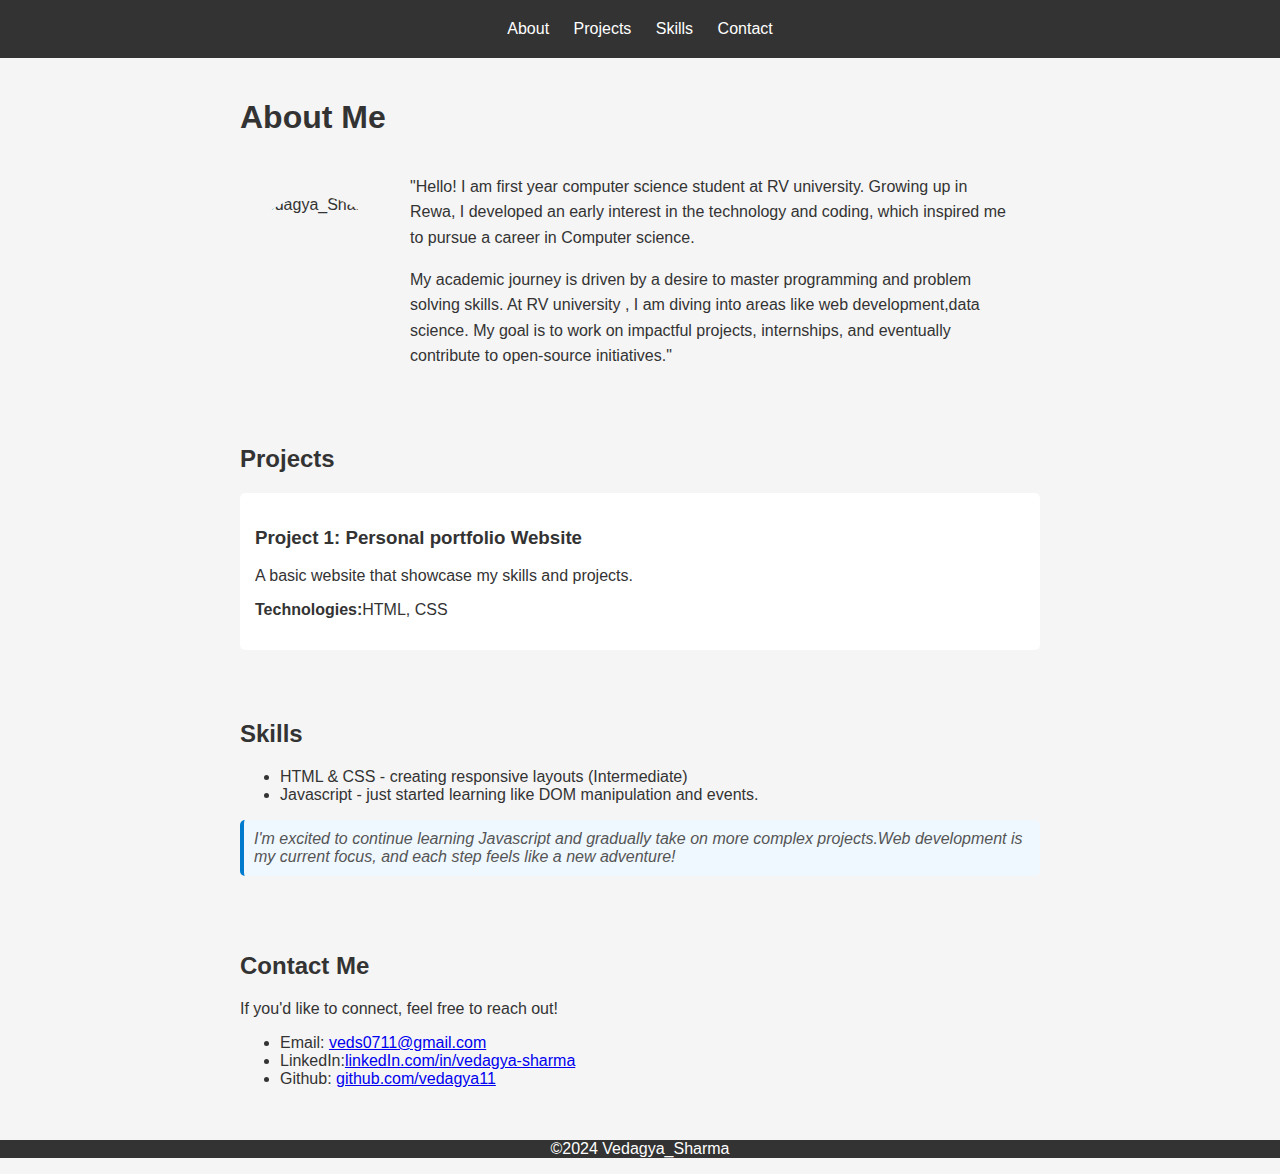
==== index.html @ c4689f20 "Rename myportfolio.html to index.html" ====
<!DOCTYPE html>
<html lang="en">
<head>
    <meta charset="UTF-8">
    <meta name="viewport" content="width=device-width, initial-scale=1.0">
    <title>vedagya | portfolio</title>
    <link rel="stylesheet" href="styles.css">
</head>
<body>
    <header>
        <nav>
            <a href="#about">About</a>
            <a href="#projects">Projects</a>
            <a href="#skills">Skills</a>
            <a href="#contact ">Contact</a>
        </nav>
    </header>
    <section id="about-content">
        <h1>About Me</h1>
        <div class="about-content">
        <img src="https://i.postimg.cc/hPQRqWM5/temp-Imagecool9-K.avif" alt="Vedagya_Sharma" class="profile-photo">
        <div class="about-text">
        <P>"Hello! I am first year computer science student at RV university. Growing up in Rewa, I developed an early interest in the technology and coding, which inspired me to pursue a career in Computer science.
        </P>
        <p> My  academic journey is driven by a desire to master programming and problem solving skills. At RV university , I am diving into areas like web development,data science. My goal is to work on impactful projects, internships, and eventually contribute to open-source initiatives."</p>
        <p> </p>
    </div>
</div>
    </section>
    <section id="projects">
        <h2>Projects</h2>
        <div class="project">
            <h3>Project 1: Personal portfolio Website</h3>
            <p>A basic website that showcase my skills and projects.</p>
            <p><strong>Technologies:</strong>HTML, CSS</p>
        </div>
    </section>
    <section id="skills">
        <h2>Skills</h2>
        <ul>
            <Li> HTML & CSS - creating responsive layouts (Intermediate)</Li>
            <li> Javascript - just started learning like DOM manipulation and events. </li>
        </ul>
        <p class="growth-highlight">I'm excited to continue learning Javascript and gradually take on more complex projects.Web development is my current focus, and each step feels like a new adventure!</p>
    </section>
    <section id="Contact">
        <h2>Contact Me</h2>
        <p>If you'd like to connect, feel free to reach out!</p>
        <ul>
            <li> Email: <a href="mailto:veds0711@gmail.com">veds0711@gmail.com</a></li>
            <li> LinkedIn:<a href="https://www.linkedin.com/in/vedagya-sharma-52536432a/" target="_blank">linkedIn.com/in/vedagya-sharma</a></li>
            <li>Github: <a href="https://github.com/vedagya11" target="_blank" >github.com/vedagya11</a></li>
        </ul>
    </section>
    <footer>
        <p>&copy;2024 Vedagya_Sharma</p>
    </footer>

    
</body>
</html>
---- styles.css ----
body {
    font-family: Arial, Helvetica, sans-serif;
    margin: 0;
    padding: 0;
    color: #333;
    background-color: #f5f5f5;
}

header{
    background-color: #333;
    color: #fff;
    padding: 20px;
    text-align: center;
}

header nav a {
    color: #fff;
    margin: 0 10px;
    text-decoration: none;

}

header nav a:hover{
    text-decoration: underline;
}

section{
    padding: 20px;
    max-width: 800px;
    margin: auto;
}

h2{
    color: #333;
}

.project{
    background-color: #fff;
    padding: 15px;
    margin: 10px 0;
    border-radius: 5px;

}

footer{
    background-color: #333;
    color: #fff;
    text-align: center;
    padding: 1opx;
}

.about-content{
    display: flex;
    align-items: center;
    gap: 20px;
}


.profile-photo{
    width: 150px;
    height: 150px;
    border-radius: 50%;
    object-fit: cover;
}

.about-text{
    max-width: 600px;
    line-height: 1.6;
}

.growth-highlight{
    font-style: italic;
    color: #555;
    margin-top: 15px;
    padding: 10px;

background-color: #f0f8ff;
border-left: 4px solid #007acc;
border-radius: 5px;}
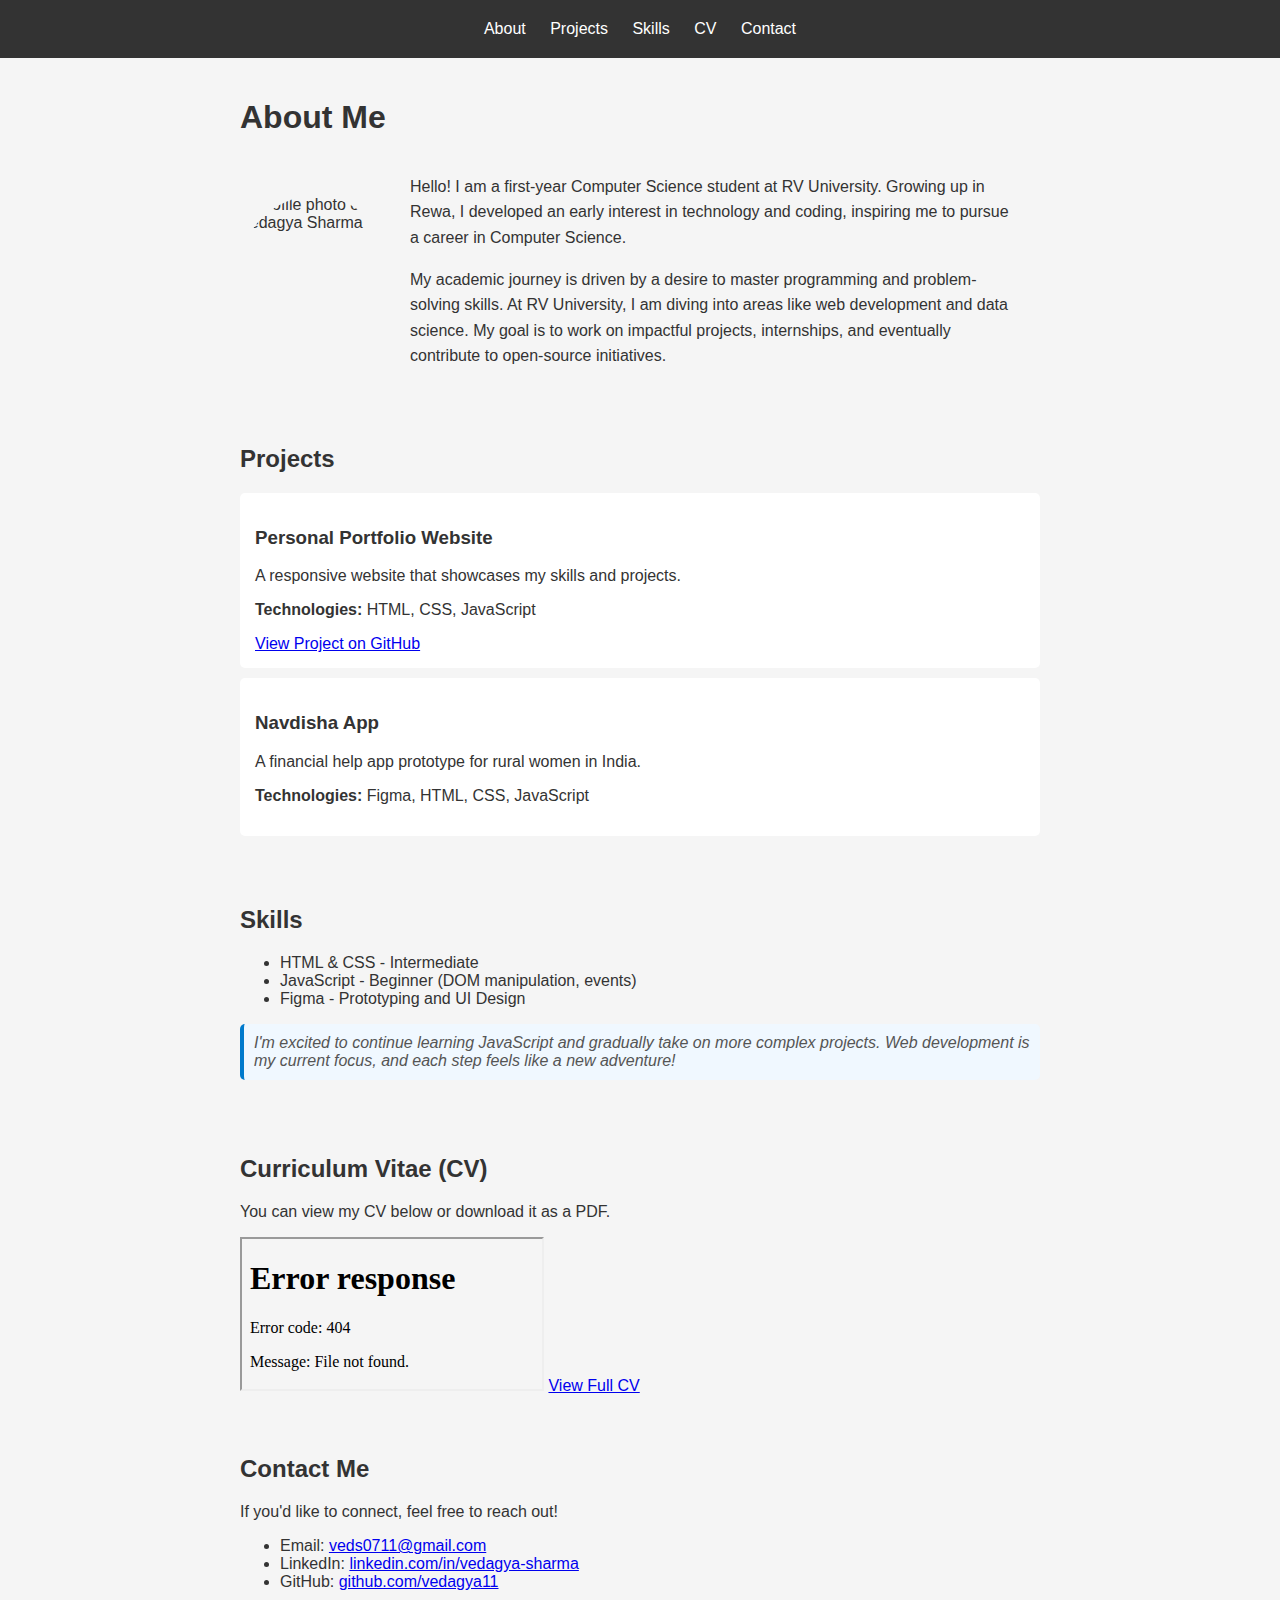
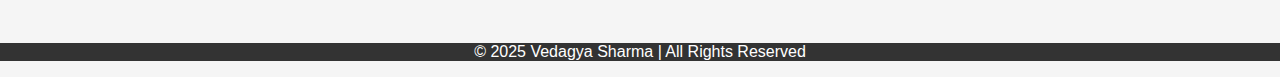
==== commit 00813255: "index.html" ====
--- a/index.html
+++ b/index.html
@@ -3,8 +3,10 @@
 <head>
     <meta charset="UTF-8">
     <meta name="viewport" content="width=device-width, initial-scale=1.0">
-    <title>vedagya | portfolio</title>
+    <title>Vedagya | Portfolio</title>
     <link rel="stylesheet" href="styles.css">
+    <link href="https://fonts.googleapis.com/css2?family=Poppins:wght@300;400;600&display=swap" rel="stylesheet">
+   
 </head>
 <body>
     <header>
@@ -12,50 +14,72 @@
             <a href="#about">About</a>
             <a href="#projects">Projects</a>
             <a href="#skills">Skills</a>
-            <a href="#contact ">Contact</a>
+            <a href="cv.html">CV</a>
+            <a href="#contact">Contact</a>
         </nav>
     </header>
-    <section id="about-content">
+
+    <section id="about">
         <h1>About Me</h1>
         <div class="about-content">
-        <img src="https://i.postimg.cc/hPQRqWM5/temp-Imagecool9-K.avif" alt="Vedagya_Sharma" class="profile-photo">
-        <div class="about-text">
-        <P>"Hello! I am first year computer science student at RV university. Growing up in Rewa, I developed an early interest in the technology and coding, which inspired me to pursue a career in Computer science.
-        </P>
-        <p> My  academic journey is driven by a desire to master programming and problem solving skills. At RV university , I am diving into areas like web development,data science. My goal is to work on impactful projects, internships, and eventually contribute to open-source initiatives."</p>
-        <p> </p>
-    </div>
-</div>
+            <img src="https://i.postimg.cc/hPQRqWM5/temp-Imagecool9-K.avif" alt="Profile photo of Vedagya Sharma" class="profile-photo">
+            <div class="about-text">
+                <p>
+                    Hello! I am a first-year Computer Science student at RV University. Growing up in Rewa, I developed an early interest in technology and coding, inspiring me to pursue a career in Computer Science.
+                </p>
+                <p>
+                    My academic journey is driven by a desire to master programming and problem-solving skills. At RV University, I am diving into areas like web development and data science. My goal is to work on impactful projects, internships, and eventually contribute to open-source initiatives.
+                </p>
+            </div>
+        </div>
     </section>
+
     <section id="projects">
         <h2>Projects</h2>
         <div class="project">
-            <h3>Project 1: Personal portfolio Website</h3>
-            <p>A basic website that showcase my skills and projects.</p>
-            <p><strong>Technologies:</strong>HTML, CSS</p>
+            <h3>Personal Portfolio Website</h3>
+            <p>A responsive website that showcases my skills and projects.</p>
+            <p><strong>Technologies:</strong> HTML, CSS, JavaScript</p>
+            <a href="https://github.com/vedagya11/portfolio" target="_blank">View Project on GitHub</a>
+        </div>
+        <div class="project">
+            <h3>Navdisha App</h3>
+            <p>A financial help app prototype for rural women in India.</p>
+            <p><strong>Technologies:</strong> Figma, HTML, CSS, JavaScript</p>
         </div>
     </section>
+
     <section id="skills">
         <h2>Skills</h2>
         <ul>
-            <Li> HTML & CSS - creating responsive layouts (Intermediate)</Li>
-            <li> Javascript - just started learning like DOM manipulation and events. </li>
+            <li>HTML & CSS - Intermediate</li>
+            <li>JavaScript - Beginner (DOM manipulation, events)</li>
+            <li>Figma - Prototyping and UI Design</li>
         </ul>
-        <p class="growth-highlight">I'm excited to continue learning Javascript and gradually take on more complex projects.Web development is my current focus, and each step feels like a new adventure!</p>
+        <p class="growth-highlight">
+            I'm excited to continue learning JavaScript and gradually take on more complex projects. Web development is my current focus, and each step feels like a new adventure!
+        </p>
     </section>
-    <section id="Contact">
+
+    <section id="cv">
+        <h2>Curriculum Vitae (CV)</h2>
+        <p>You can view my CV below or download it as a PDF.</p>
+        <iframe src="cv.html" class="cv-frame"></iframe>
+        <a href="cv.html" target="_blank" class="btn">View Full CV</a>
+    </section>
+
+    <section id="contact">
         <h2>Contact Me</h2>
         <p>If you'd like to connect, feel free to reach out!</p>
         <ul>
-            <li> Email: <a href="mailto:veds0711@gmail.com">veds0711@gmail.com</a></li>
-            <li> LinkedIn:<a href="https://www.linkedin.com/in/vedagya-sharma-52536432a/" target="_blank">linkedIn.com/in/vedagya-sharma</a></li>
-            <li>Github: <a href="https://github.com/vedagya11" target="_blank" >github.com/vedagya11</a></li>
+            <li>Email: <a href="mailto:veds0711@gmail.com">veds0711@gmail.com</a></li>
+            <li>LinkedIn: <a href="https://www.linkedin.com/in/vedagya-sharma-52536432a/" target="_blank">linkedin.com/in/vedagya-sharma</a></li>
+            <li>GitHub: <a href="https://github.com/vedagya11" target="_blank">github.com/vedagya11</a></li>
         </ul>
     </section>
+
     <footer>
-        <p>&copy;2024 Vedagya_Sharma</p>
+        <p>&copy; 2025 Vedagya Sharma | All Rights Reserved</p>
     </footer>
-
-    
 </body>
 </html>
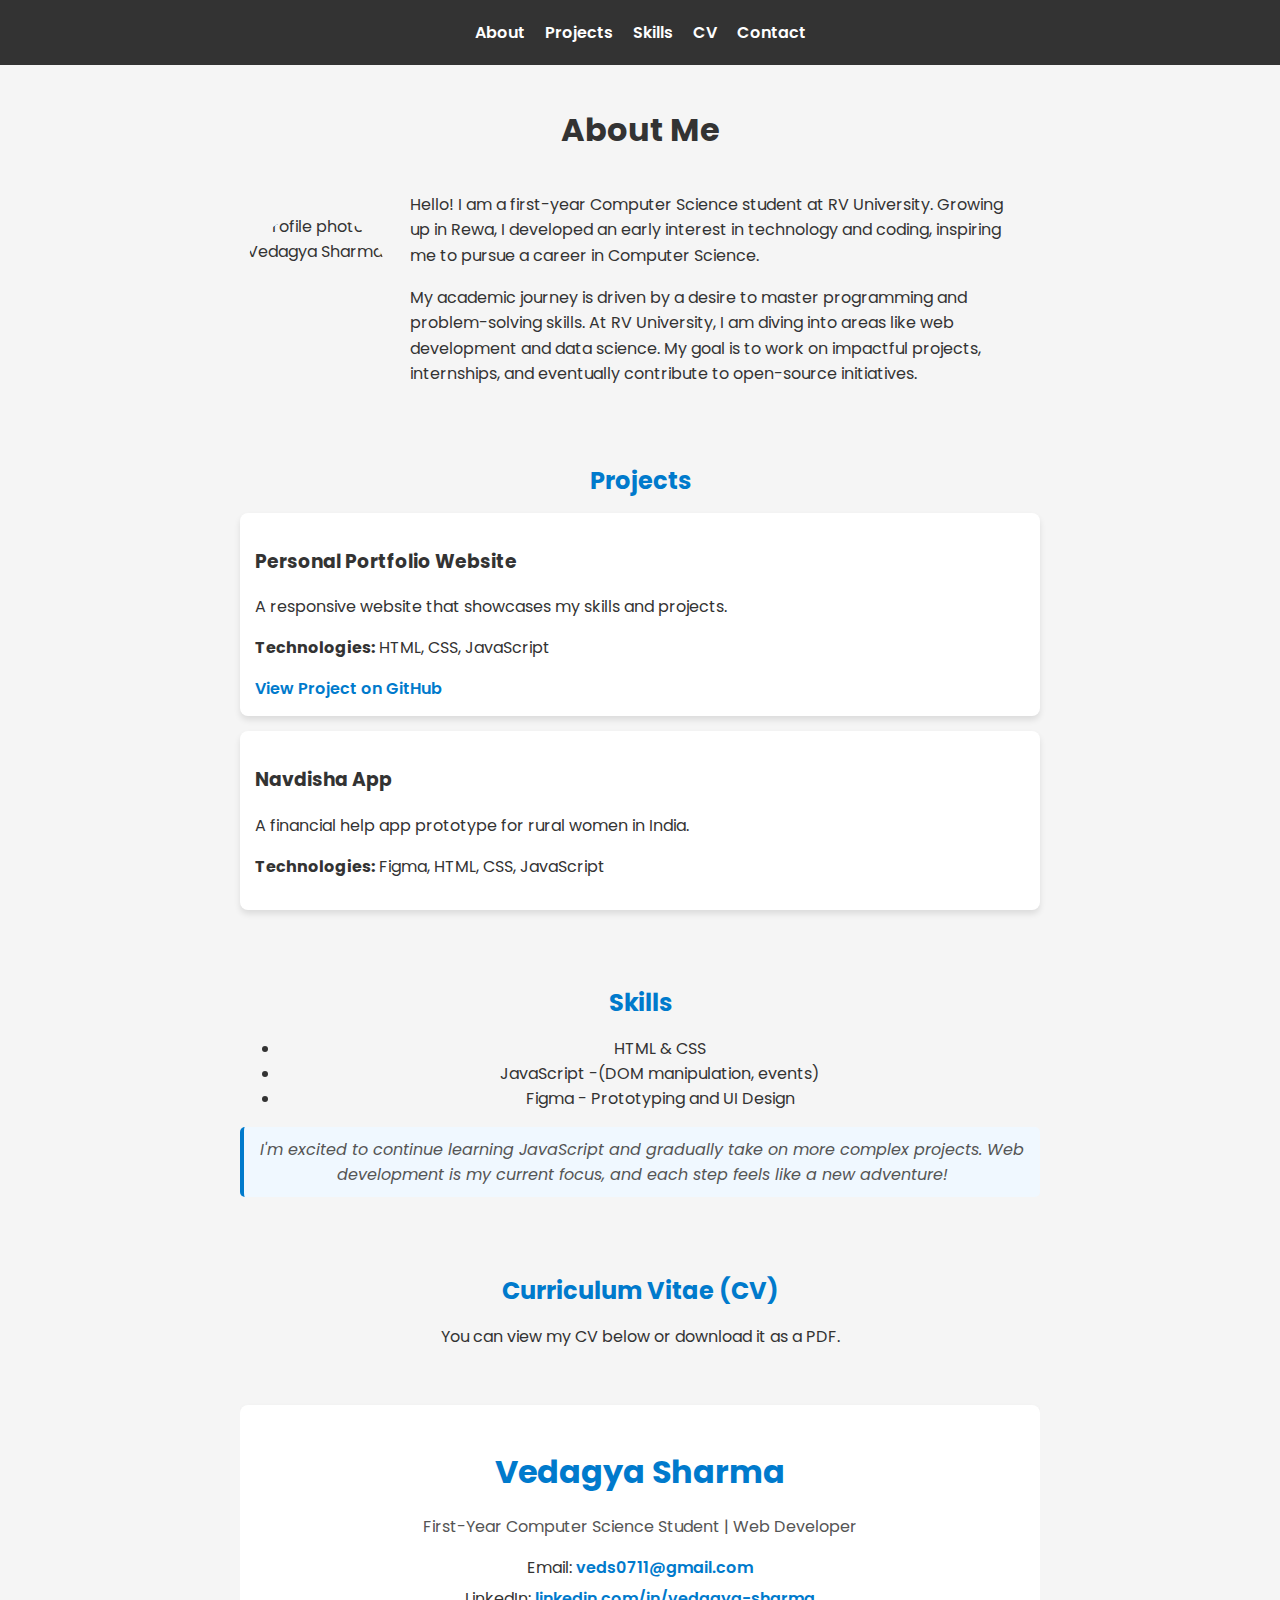
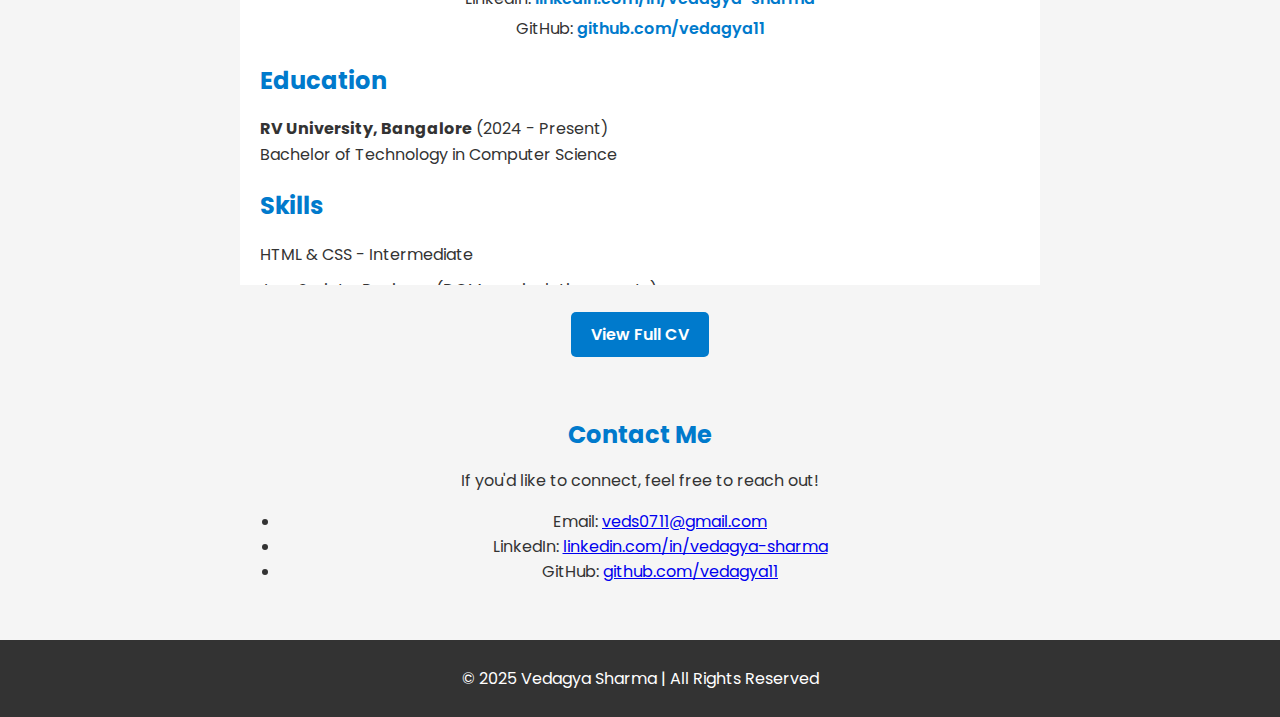
==== commit 9be71c47: "index.html" ====
--- a/index.html
+++ b/index.html
@@ -52,8 +52,8 @@
     <section id="skills">
         <h2>Skills</h2>
         <ul>
-            <li>HTML & CSS - Intermediate</li>
-            <li>JavaScript - Beginner (DOM manipulation, events)</li>
+            <li>HTML & CSS </li>
+            <li>JavaScript -(DOM manipulation, events)</li>
             <li>Figma - Prototyping and UI Design</li>
         </ul>
         <p class="growth-highlight">
--- a/styles.css
+++ b/styles.css
@@ -1,79 +1,122 @@
+
+/* General Styles */
 body {
-    font-family: Arial, Helvetica, sans-serif;
+    font-family: 'Poppins', Arial, Helvetica, sans-serif;
     margin: 0;
     padding: 0;
     color: #333;
     background-color: #f5f5f5;
 }
 
-header{
+header {
     background-color: #333;
     color: #fff;
     padding: 20px;
     text-align: center;
 }
 
+header nav {
+    display: flex;
+    justify-content: center;
+    gap: 20px;
+}
+
 header nav a {
     color: #fff;
-    margin: 0 10px;
     text-decoration: none;
-
+    font-weight: 600;
 }
 
-header nav a:hover{
+header nav a:hover {
     text-decoration: underline;
 }
 
-section{
+section {
     padding: 20px;
     max-width: 800px;
     margin: auto;
+    text-align: center;
 }
 
-h2{
-    color: #333;
+h2 {
+    color: #007acc;
+    margin-bottom: 10px;
 }
 
-.project{
+.project {
     background-color: #fff;
     padding: 15px;
-    margin: 10px 0;
-    border-radius: 5px;
-
+    margin: 15px 0;
+    border-radius: 8px;
+    box-shadow: 0px 4px 6px rgba(0, 0, 0, 0.1);
+    text-align: left;
 }
 
-footer{
+.project a {
+    color: #007acc;
+    text-decoration: none;
+    font-weight: 600;
+}
+
+.project a:hover {
+    text-decoration: underline;
+}
+
+footer {
     background-color: #333;
     color: #fff;
     text-align: center;
-    padding: 1opx;
+    padding: 10px;
+    margin-top: 20px;
 }
 
-.about-content{
+.about-content {
     display: flex;
     align-items: center;
     gap: 20px;
 }
 
-
-.profile-photo{
+.profile-photo {
     width: 150px;
     height: 150px;
     border-radius: 50%;
     object-fit: cover;
 }
 
-.about-text{
+.about-text {
     max-width: 600px;
+    text-align: left;
     line-height: 1.6;
 }
 
-.growth-highlight{
+.growth-highlight {
     font-style: italic;
     color: #555;
     margin-top: 15px;
     padding: 10px;
+    background-color: #f0f8ff;
+    border-left: 4px solid #007acc;
+    border-radius: 5px;
+}
 
-background-color: #f0f8ff;
-border-left: 4px solid #007acc;
-border-radius: 5px;}+.btn {
+    display: inline-block;
+    padding: 10px 20px;
+    background-color: #007acc;
+    color: #fff;
+    text-decoration: none;
+    border-radius: 5px;
+    font-weight: 600;
+    transition: background-color 0.3s;
+}
+
+.btn:hover {
+    background-color: #005fa3;
+}
+
+.cv-frame {
+    width: 100%;
+    height: 500px;
+    border: none;
+    margin: 20px 0;
+}
